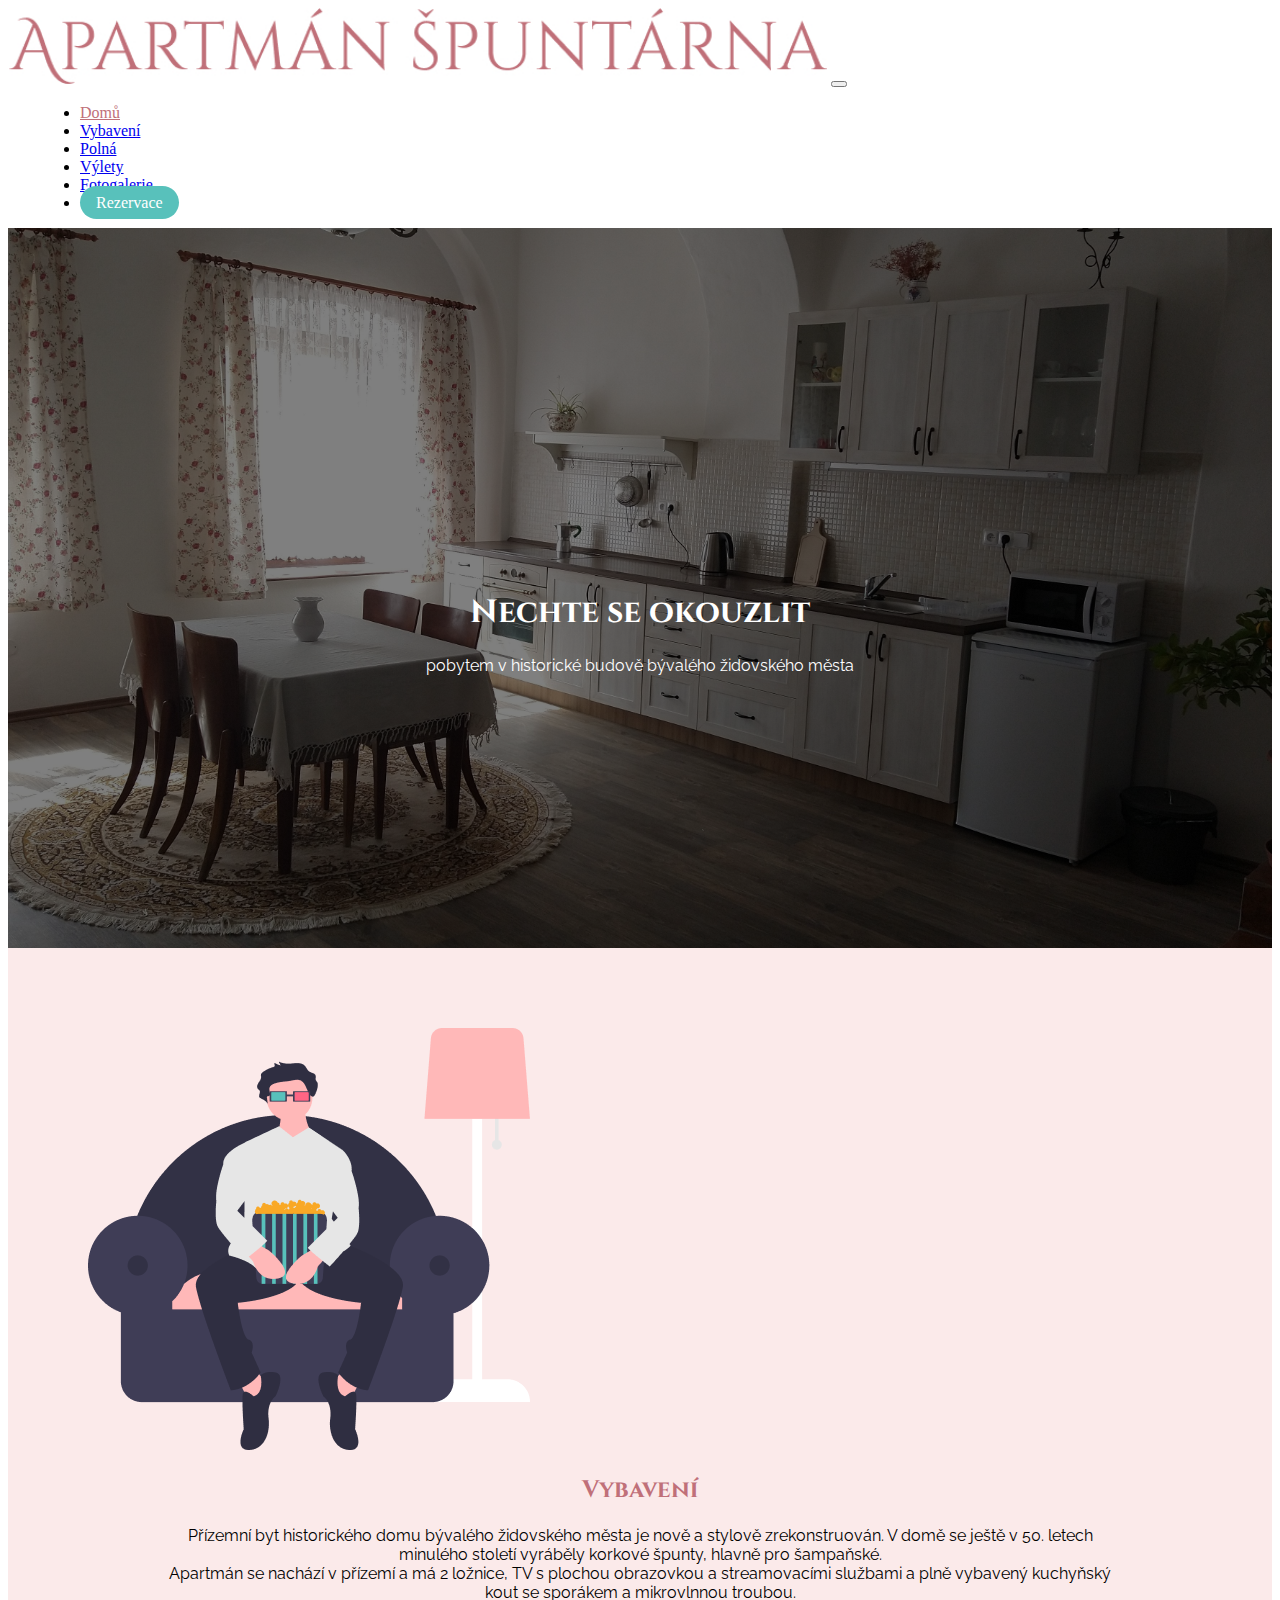
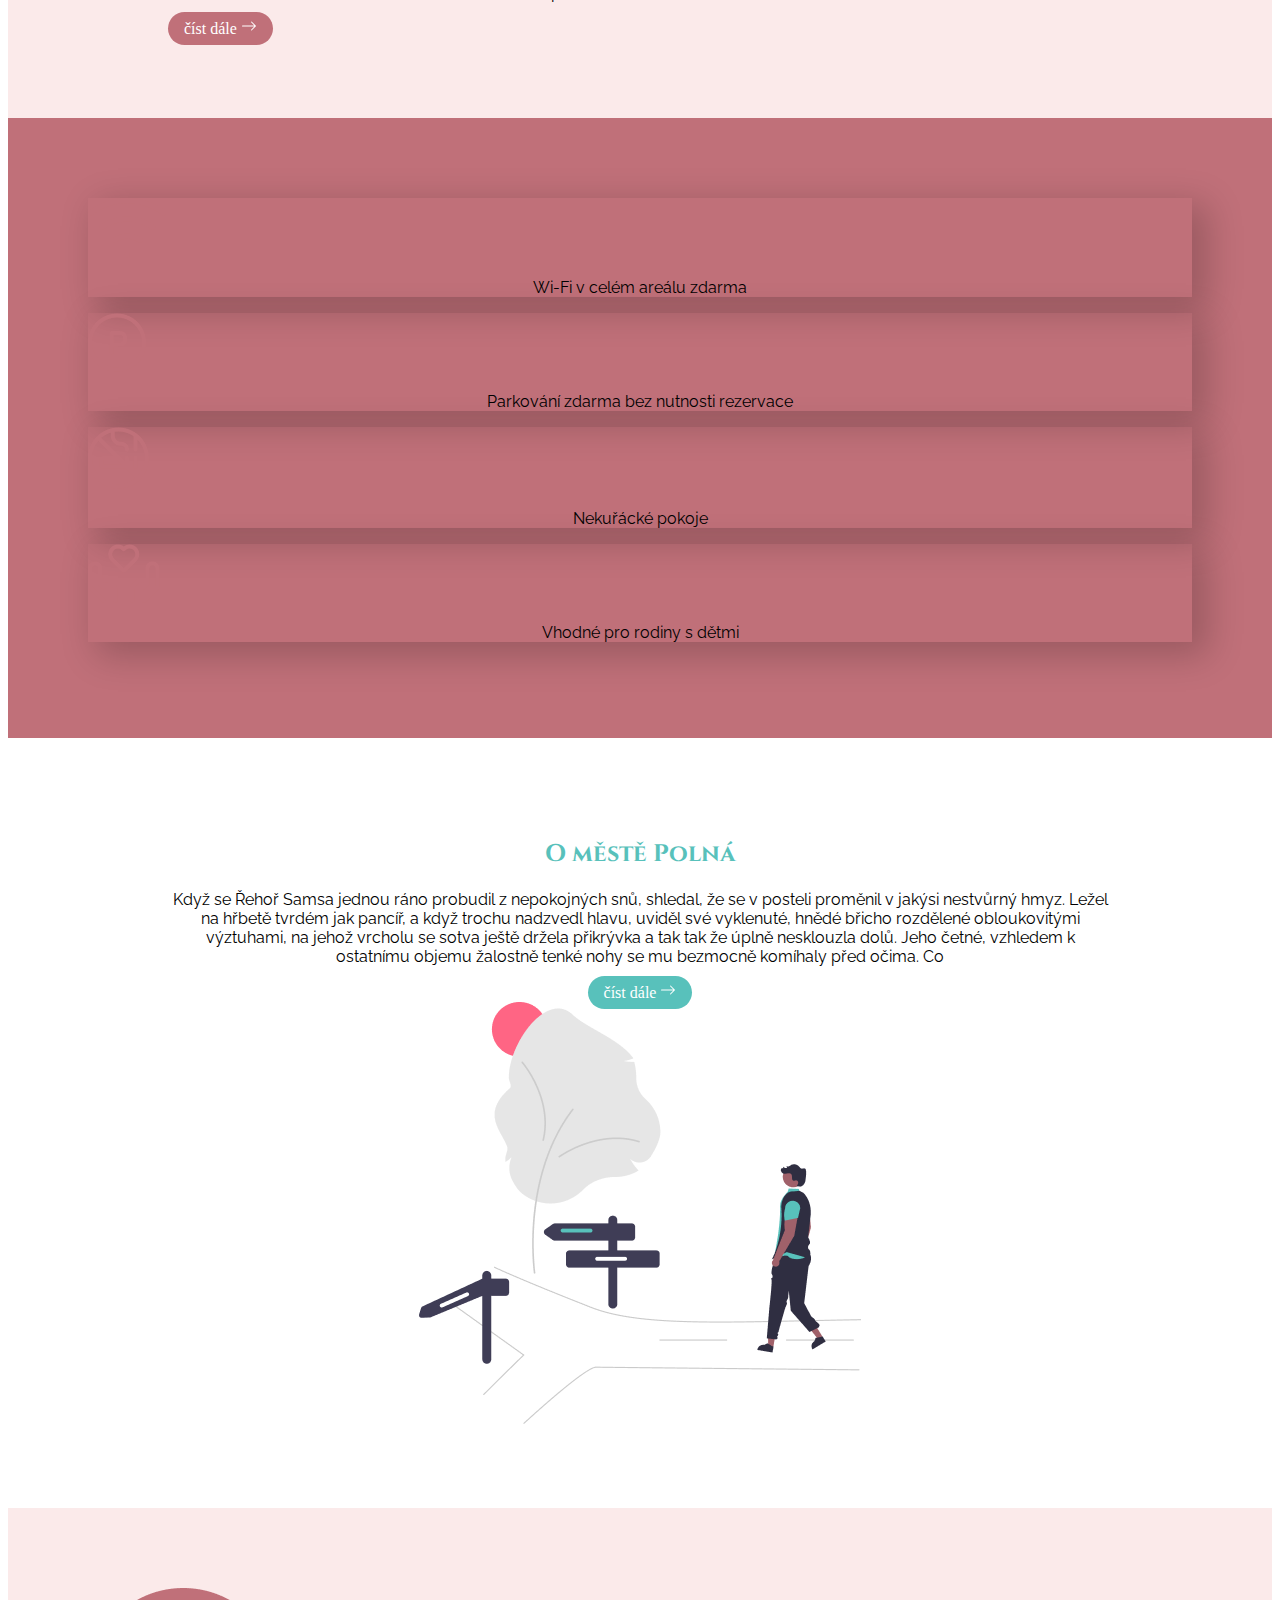
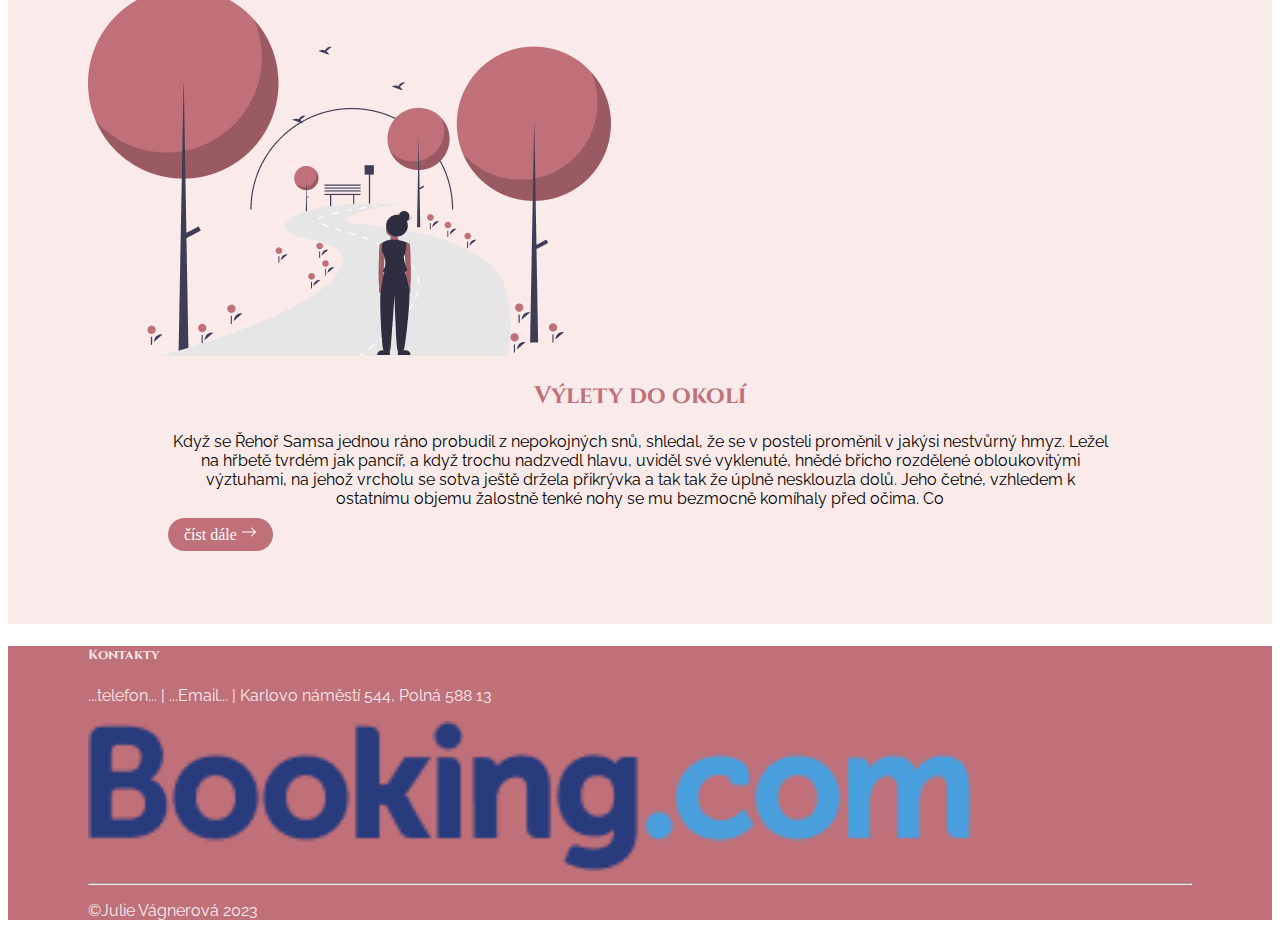
==== index.html @ 6ded3ce1 "First Commit" ====
<!DOCTYPE html>
<html lang="cs-cz">
<head>
    <meta charset="UTF-8">
    <meta name="viewport" content="width=device-width, initial-scale=1.0">
    <link href="https://cdn.jsdelivr.net/npm/bootstrap@5.3.1/dist/css/bootstrap.min.css" rel="stylesheet" integrity="sha384-4bw+/aepP/YC94hEpVNVgiZdgIC5+VKNBQNGCHeKRQN+PtmoHDEXuppvnDJzQIu9" crossorigin="anonymous">
    <link rel="stylesheet" href="css/styl.css">
    <link rel="preconnect" href="https://fonts.googleapis.com">
    <link rel="preconnect" href="https://fonts.gstatic.com" crossorigin>
    <link href="https://fonts.googleapis.com/css2?family=Cinzel:wght@400;500;600&family=Raleway:wght@200;300;400;500;600;700&display=swap" rel="stylesheet">    
    <title>Home</title>

    <meta name="description" content="Ubytování apartmán Špuntárna Polná." />
    <meta name="keywords" content="ubytování Polná, pronájem, apartmán, Špuntárna" />

</head>
<body>
    <!--====== Navigační lišta start ======-->
    <section class="nav-bar ">
        <div class="container">
            <nav class="navbar navbar-expand-lg">
                <a class="navbar-brand" href="index.html"><img src="img/logo-2.jpg" alt="logo apartmánu" class=" logo img-fluid"></a>
                <button class="navbar-toggler" type="button" data-toggle="collapse" data-target="#navbarNav" aria-controls="navbarNavDropdown" aria-expanded="false" aria-label="Toggle navigation">
                  <span class="navbar-toggler-icon"></span>
                </button>
                <div class="collapse navbar-collapse justify-content-end" id="navbarNav">
                  <ul class="navbar-nav">
                    <li class="nav-item">
                      <a class="nav-link active" aria-current="page" href="index.html">Domů</a>
                    </li>
                    <li class="nav-item">
                      <a class="nav-link" href="vybaveni.html">Vybavení</a>
                    </li>
                    <li class="nav-item">
                      <a class="nav-link" href="polna.html">Polná</a>
                    </li>
                    <li class="nav-item">
                      <a class="nav-link" href="vylety.html">Výlety</a>
                    </li>
                    <li class="nav-item">
                        <a class="nav-link" href="fotogalerie.html">Fotogalerie</a>
                    </li>
                    <li class="nav-item mt-2">
                        <a class="tlacitko" href="rezervace.html">Rezervace</a>
                    </li>
                  </ul>
                </div>
            </nav>
        </div>
    </section>
    <!--====== Navigační lišta konec ======-->

    <!--====== Hero sekce start ======-->
    <div class="hero-image">
      <div class="hero-text">
        <h1>Nechte se okouzlit</h1>
        <p>pobytem v historické budově bývalého židovského města</p>
      </div>
    </div>
    <!--====== Hero sekce konec ======-->

    <!--====== Vybavení start ======-->
    <section class="vybaveni">
      <div class="container py-5 px-4 py-xl-6 px-xl-6">
      <div class="row align-items-center gy-3 ">
        <div class="col-sm-12 col-md-6">
          <img src="img/vybaveni-img.png" alt="vybaveni-ilustrace" class="img-fluid mx-auto d-flex">
        </div>
        <div class="col-sm-12 col-md-6 px-xl-6">
          <h2>Vybavení</h2>
          <p>Přízemní byt historického domu bývalého židovského města je nově a stylově zrekonstruován. V domě se ještě v 50. letech minulého století vyráběly korkové špunty, hlavně pro šampaňské.</br>
            Apartmán se nachází v přízemí a má 2 ložnice, TV s plochou obrazovkou a streamovacími službami a plně vybavený kuchyňský kout se sporákem a mikrovlnnou troubou. 
          </p>
          <a href="vybaveni.html" class="tlacitko float-end">číst dále <svg xmlns="http://www.w3.org/2000/svg" width="16" height="16" fill="currentColor" class="bi bi-arrow-right" viewBox="0 0 16 16">
            <path fill-rule="evenodd" d="M1 8a.5.5 0 0 1 .5-.5h11.793l-3.147-3.146a.5.5 0 0 1 .708-.708l4 4a.5.5 0 0 1 0 .708l-4 4a.5.5 0 0 1-.708-.708L13.293 8.5H1.5A.5.5 0 0 1 1 8z"/>
          </svg></a>
        </div>
      </div>
    </div>
    </section>
    <!--====== Vybavení konec ======-->
   
    <!--====== Karty start ======-->
    
    <section class="hlavni-karty">
      <div class="container py-5 px-4 py-xl-6 px-xl-6">
        <div class="row row-cols-2 row-cols-md-4 g-4 g-lg-5">
          <div class="col">
            <div class="card h-100 py-md-0 py-lg-4">
              <img src="img/wifi-ikona.png" class="card-img-top mx-auto py-3" alt="...">
              <div class="card-body">
                <p class="card-text pt-3">Wi-Fi v celém areálu zdarma</p>
              </div>
            </div>
          </div>
          <div class="col">
            <div class="card h-100 py-sm-0 py-lg-4">
              <img src="img/ikona-parkovani.png" class="card-img-top mx-auto py-3" alt="...">
              <div class="card-body">
                <p class="card-text">Parkování zdarma bez nutnosti rezervace</p>
              </div>
            </div>
          </div>
          <div class="col">
            <div class="card h-100 py-sm-0 py-lg-4">
              <img src="img/ikona-nekuracke.png" class="card-img-top mx-auto py-3" alt="...">
              <div class="card-body">
                <p class="card-text">Nekuřácké pokoje</p>
              </div>
            </div>
          </div>
          <div class="col">
            <div class="card h-100 py-sm-0 py-lg-4">
              <img src="img/ikona-rodiny.png" class="card-img-top mx-auto py-3" alt="...">
              <div class="card-body">
                <p class="card-text pt-2">Vhodné pro rodiny s dětmi</p>
              </div>
            </div>
          </div>
        </div>
      </div>
    </section>
    <!--====== Karty konec ======-->


        <!--====== Pamětihodnosti start ======-->
        <section class="pametihodnosti">
          <div class="container py-5 px-4 py-xl-6 px-xl-6">
          <div class="row align-items-center gy-3 ">
            
            <div class="col-sm-12 col-md-6 px-xl-6">
              <h2>O městě Polná</h2>
              <p> Když se Řehoř Samsa jednou ráno probudil z nepokojných snů, shledal, že se v posteli proměnil v jakýsi nestvůrný hmyz. Ležel na hřbetě tvrdém jak pancíř, a když trochu nadzvedl hlavu, uviděl své vyklenuté, hnědé břicho rozdělené obloukovitými výztuhami, na jehož vrcholu se sotva ještě držela přikrývka a tak tak že úplně nesklouzla dolů. Jeho četné, vzhledem k ostatnímu objemu žalostně tenké nohy se mu bezmocně komíhaly před očima. Co


              </p>
              <a href="#" class="tlacitko float-end">číst dále <svg xmlns="http://www.w3.org/2000/svg" width="16" height="16" fill="currentColor" class="bi bi-arrow-right" viewBox="0 0 16 16">
                <path fill-rule="evenodd" d="M1 8a.5.5 0 0 1 .5-.5h11.793l-3.147-3.146a.5.5 0 0 1 .708-.708l4 4a.5.5 0 0 1 0 .708l-4 4a.5.5 0 0 1-.708-.708L13.293 8.5H1.5A.5.5 0 0 1 1 8z"/>
              </svg></a>
            </div>
            <div class="col-sm-12 col-md-6">
              <img src="img/pametihodnosti-img.png" alt="pametihodnosti-ilustrace" class="img-fluid mx-auto d-flex">
            </div>
          </div>
        </div>
        </section>
        <!--====== Pamětihodnosti konec ======-->    
    
  <!--====== Výlety začátek ======-->   
  <section class="vybaveni">
    <div class="container py-5 px-4 py-xl-6 px-xl-6">
    <div class="row align-items-center gy-3 ">
      <div class="col-sm-12 col-md-6">
        <img src="img/vylety-img.png" alt="vybaveni-ilustrace" class="img-fluid mx-auto d-flex">
      </div>
      <div class="col-sm-12 col-md-6 px-xl-6">
        <h2>Výlety do okolí</h2>
        <p>Když se Řehoř Samsa jednou ráno probudil z nepokojných snů, shledal, že se v posteli proměnil v jakýsi nestvůrný hmyz. Ležel na hřbetě tvrdém jak pancíř, a když trochu nadzvedl hlavu, uviděl své vyklenuté, hnědé břicho rozdělené obloukovitými výztuhami, na jehož vrcholu se sotva ještě držela přikrývka a tak tak že úplně nesklouzla dolů. Jeho četné, vzhledem k ostatnímu objemu žalostně tenké nohy se mu bezmocně komíhaly před očima. Co

        </p>
        <a href="vybaveni.html" class="tlacitko float-end">číst dále <svg xmlns="http://www.w3.org/2000/svg" width="16" height="16" fill="currentColor" class="bi bi-arrow-right" viewBox="0 0 16 16">
          <path fill-rule="evenodd" d="M1 8a.5.5 0 0 1 .5-.5h11.793l-3.147-3.146a.5.5 0 0 1 .708-.708l4 4a.5.5 0 0 1 0 .708l-4 4a.5.5 0 0 1-.708-.708L13.293 8.5H1.5A.5.5 0 0 1 1 8z"/>
        </svg></a>
      </div>
    </div>
  </div>
  </section>
  <!--====== Výlety konec ======-->   

  
  <!--====== Patička začátek ======-->   
  <section class="paticka">
    <div class="container pt-5 px-4 pt-xl-5 px-xl-6">
      <div class="row">
        <div class="col-sm-12 col-md-6">
          <h5>Kontakty</h5>
          <p>...telefon... | ...Email... | Karlovo náměstí 544, Polná 588 13</p>
        </div>
        <div class="col-sm-12 col-md-6 align-self-end">
          <a class="float-end " href="https://www.booking.com/hotel/cz/apartman-spuntarna.cs.html?aid=318615&label=New_Czech_CS_5226362425-hguKzeUDx5wVngMHZ4sx6AS217273308917%3Apl%3Ata%3Ap1%3Ap2%3Aac%3Aap%3Aneg&sid=a7d4a2e692a89658b842bb8b0b4a9c7c&dest_id=-552999&dest_type=city&group_adults=2&hapos=1&hpos=1&no_rooms=1&req_adults=2&room1=A%2CA&sb_price_type=total&sr_order=popularity&srepoch=1694419290&srpvid=44c2386bdb5a0214&type=total&ucfs=1&activeTab=main"><img src="img/booking-logo.png" alt="booking.com logo"></a>
        </div>
        <hr>
      <p class="float-end">©Julie Vágnerová 2023</p>
      </div>
      
    </div>
  </section>
  <!--====== Patička konec ======-->   

   

        <script src="https://code.jquery.com/jquery-3.2.1.slim.min.js" integrity="sha384-KJ3o2DKtIkvYIK3UENzmM7KCkRr/rE9/Qpg6aAZGJwFDMVNA/GpGFF93hXpG5KkN" crossorigin="anonymous"></script>
        <script src="https://cdn.jsdelivr.net/npm/popper.js@1.12.9/dist/umd/popper.min.js" integrity="sha384-ApNbgh9B+Y1QKtv3Rn7W3mgPxhU9K/ScQsAP7hUibX39j7fakFPskvXusvfa0b4Q" crossorigin="anonymous"></script>
        <script src="https://cdn.jsdelivr.net/npm/bootstrap@4.0.0/dist/js/bootstrap.min.js" integrity="sha384-JZR6Spejh4U02d8jOt6vLEHfe/JQGiRRSQQxSfFWpi1MquVdAyjUar5+76PVCmYl" crossorigin="anonymous"></script>
    </body>
</html>
---- css/styl.css ----
/* ************ layout start ************* */
@media (min-width: 1200px) {
    .pt-xl-6,
    .py-xl-6 {
      padding-top: 5rem !important;
    }

    .pr-xl-6,
    .px-xl-6 {
      padding-right: 5rem !important;
    }

    .pb-xl-6,
    .py-xl-6 {
      padding-bottom: 5rem !important;
    }

    .pl-xl-6,
    .px-xl-6 {
      padding-left: 5rem !important;
    }
}

/* ************ layout end ************* */
/* ********* Fonty start ********** */
h1 {
    font-family: 'Cinzel', serif;
    
}
h2 {
    font-family: 'Cinzel', serif;
    text-align: center;
    
}
h5 {
    font-family: 'Cinzel', serif;
    
}

p {
    font-family: 'Raleway', sans-serif;
    
}
/* ********* Fonty konec ********** */

/* ********* Pozadí začátek ********** */
.background-svetleruzova {
    background-color: #FBEAEA;
  }
  .background-tmaveruzova {
    background-color:#C07079;
  }
  .tmaveruzova {
    color: #C07079;
  }
/* ********* Pozadí konec ********** */

/* ********* Navigační lišta start ********** */

.logo {
    
    max-width: 64vw;
    width: 100%;
}
.nav-item {
    margin-left: 2rem;
    margin-right: 2rem;

}
.nav-link {
    transition: all 0.4s ease-in-out;
}
.nav-link:hover {
    color: #C07079 ;
}
.nav-item .tlacitko {
    text-decoration: none;
    color: white;
    background-color: #58C1BB;
    padding: 0.5rem 1rem;
    border-radius: 3rem;
    transition: all 0.5s ease-in-out;
   
}
.nav-item .tlacitko:hover {
    background-color: #C07079;
}
.nav-link.active {
    color: #C07079 !important;
}

/* ********* Navigační lišta konec ********** */

/* ********* Hero start ********** */

.hero-image {
  background-image: linear-gradient(rgba(0, 0, 0, 0.5), rgba(0, 0, 0, 0.5)), url('../img/background.jpg');
  height: 80vh;
  background-position: center;
  background-size: cover;
  
}

.hero-text {
  text-align: center;
  position: absolute;
  top: 70%;
  left: 50%;
  transform: translate(-50%, -50%);
  color: white;
}
/* ********* Hero konec ********** */

/* ********* Vybavení start ********** */
.vybaveni h2 {
    color: #C07079;
    text-align: center;
}
.vybaveni {
    background-color: #FBEAEA;

}
.vybaveni .tlacitko {
    text-decoration: none;
    color: white;
    background-color: #C07079;
    padding: 0.5rem 1rem;
    border-radius: 3rem;
    transition: all 0.5s ease-in-out;
    
}
.vybaveni .tlacitko:hover {
    background-color: #58C1BB;
}
.vybaveni p {
    text-align: center;
}
/* ********* Vybavení konec ********** */

/* ********* Hlavní karty start ********** */
.hlavni-karty .card-img-top {
    max-width: 25%;
   
}
.card-text {
    text-align: center;
}
.hlavni-karty
{
    background-color: #C07079;
}
.hlavni-karty .card {
    border-radius: 0%;
    box-shadow: 12px 10px 34px 4px rgba(0,0,0,0.2);

}
/* ********* Hlavní karty konec ********** */

/* ********* O městě Polná start ********** */
.pametihodnosti {
    text-align: center;
}
.pametihodnosti h2 {
    color: #58C1BB;
}
.pametihodnosti .tlacitko {

 text-decoration: none;
    color: white;
    background-color: #58C1BB;
    padding: 0.5rem 1rem;
    border-radius: 3rem;
    transition: all 0.5s ease-in-out;
   
}
.pametihodnosti .tlacitko:hover {
    background-color: #C07079;
}
/* ********* O městě Polná konec ********** */

/* ********* Výlety začátek ********** */
/* ********* Výlety konec ********** */

/* ********* Mapa začátek ********** */
.google-mapa {
   
    padding-bottom: 30%;
    position: relative;
}

.google-mapa iframe {
    height: 100%;
    width: 100%;
    left: 0;
    top: 0;
    position: absolute;
}
/* ********* Mapa konec ********** */

/* ********* Patička začátek ********** */
.paticka {
    background-color: #C07079;
    color: #FBEAEA;
}
.paticka img {
    width: 80%;
}

/* ********* Patička konec ********** */








/* ********* VYBAVENÍ ********** */


/* ********* Hero začátek ********** */
.vybaveni-obrazek {
    height: 50vh;
    
}

.hero-vybaveni {
    background-image: linear-gradient(rgba(0, 0, 0, 0.5), rgba(0, 0, 0, 0.5)), url('../img/vybaveni-loznice-2.jpg');
    height: 50vh;
    background-position: center;
    background-size: cover;
    
  }

  
/* ********* Hero konec ********** */

/* ********* Vybaveni karty začátek ********** */
.vybaveni-karty .card {
    border: 0px;
    box-shadow: 10px 10px 35px -16px rgba(0,0,0,1);
    text-align: center;

}
.vybaveni-text {
   text-align: center;
}
/* ********* Vybavení karty konec ********** */






/* ********* REZERVACE ********** */

/* ********* Ceník začátek ********** */
.cenik th {
    padding-right: 6rem;
}

/* ********* Ceník konec ********** */

/* ********* Rezervace začátek ********** */
.rezervace {
    text-align: center;
}

/* ********* Rezervace konec ********** */
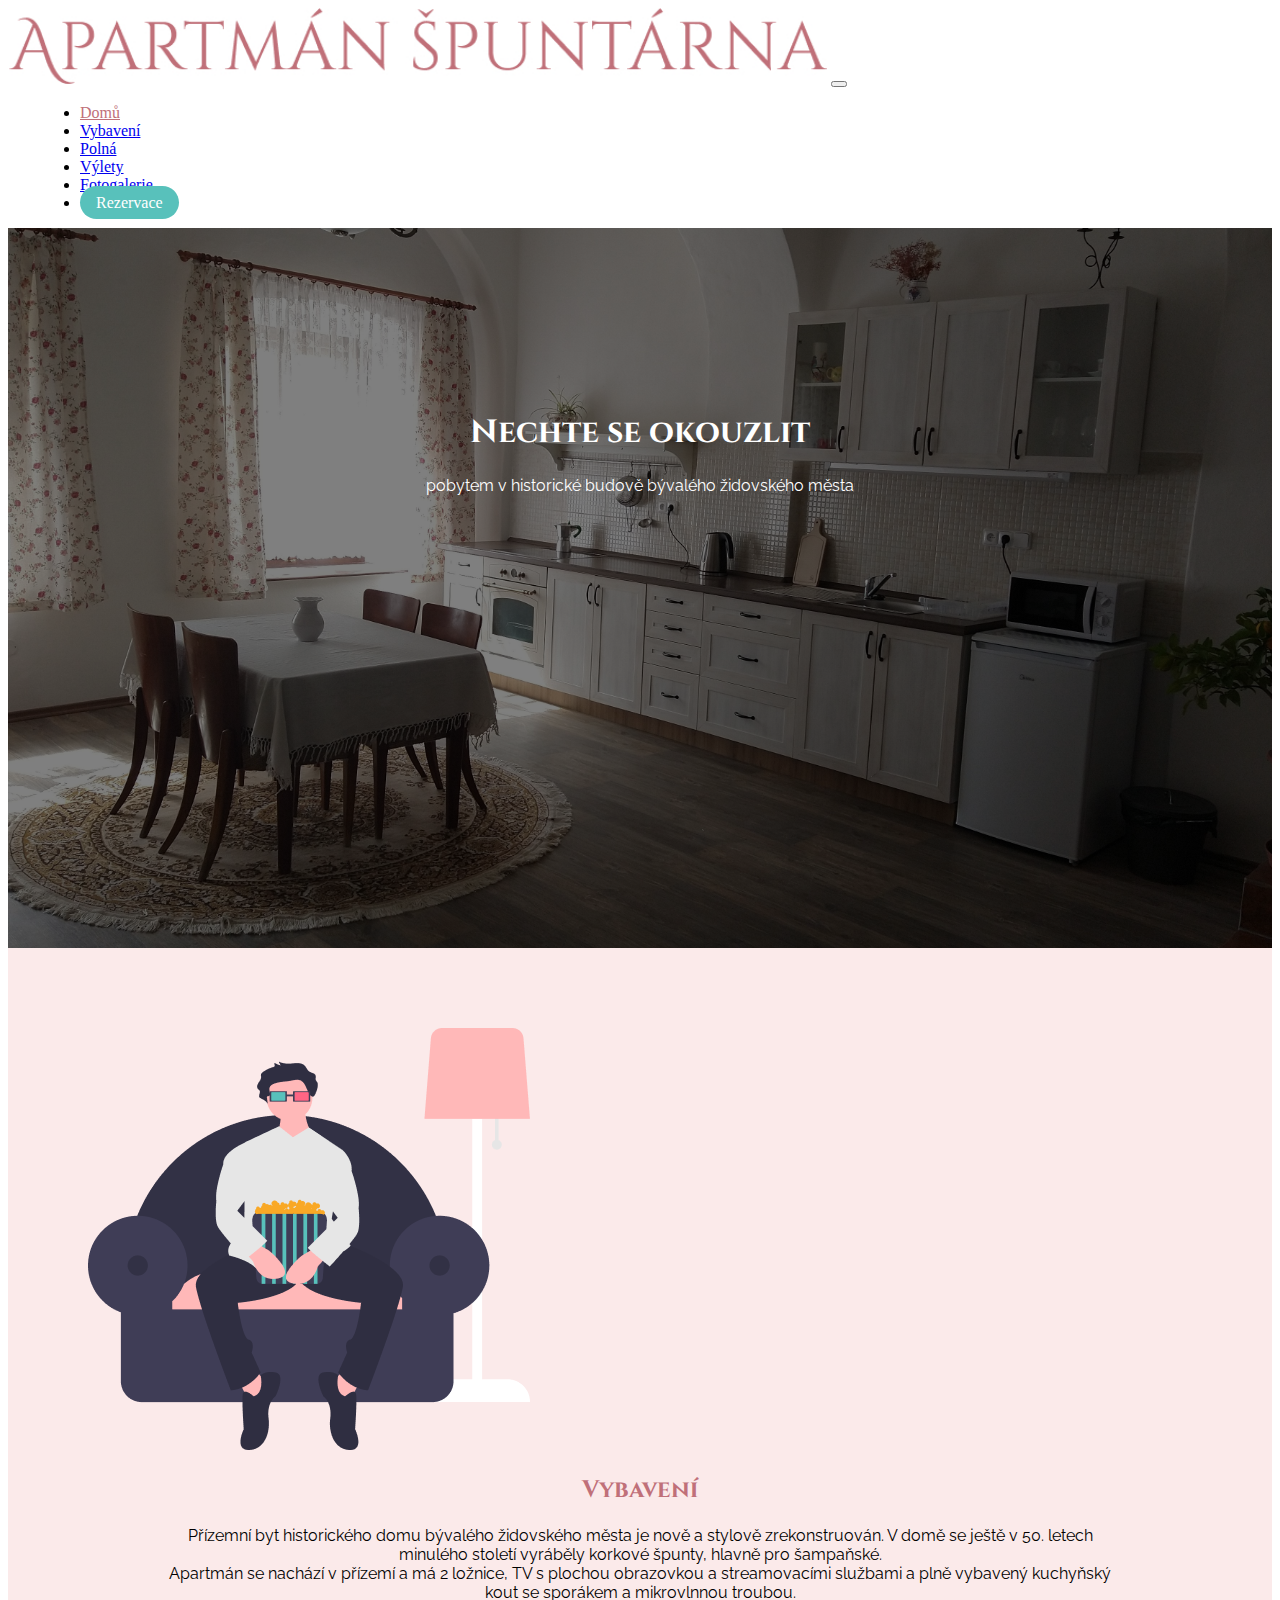
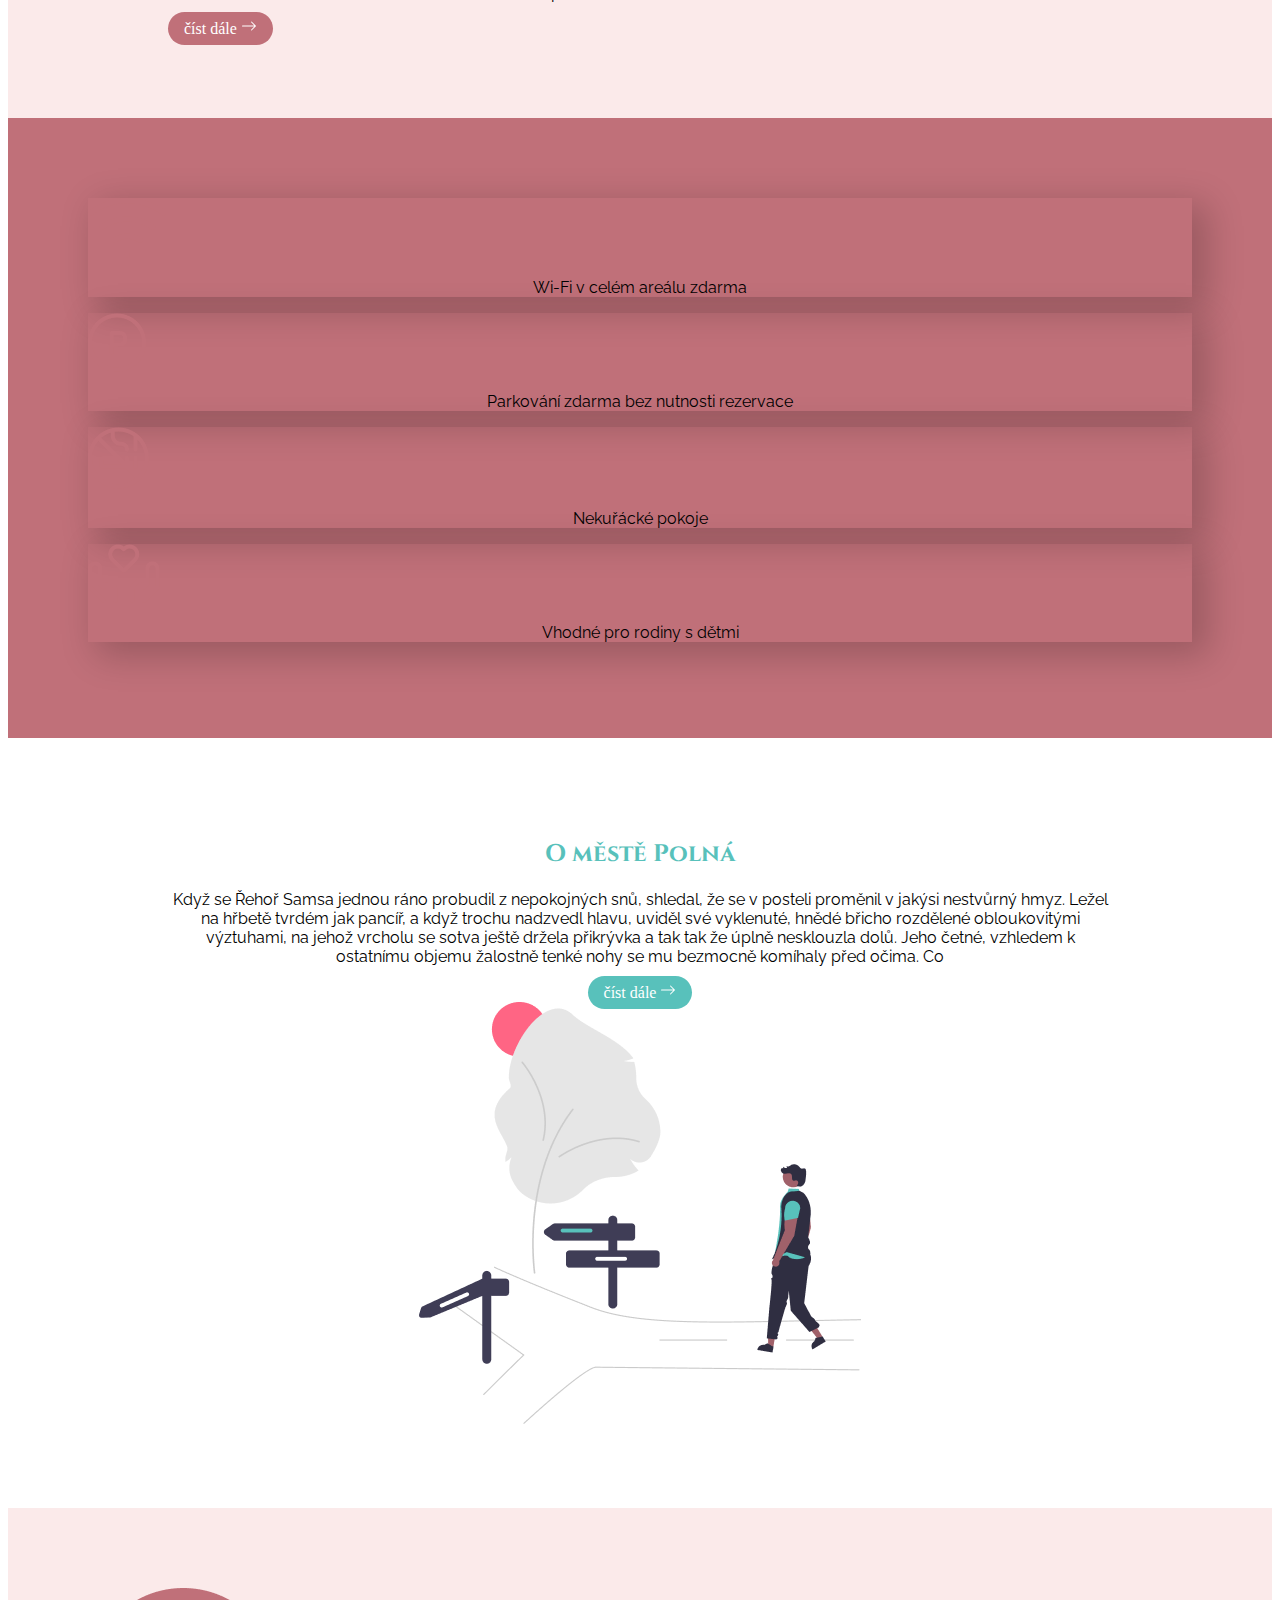
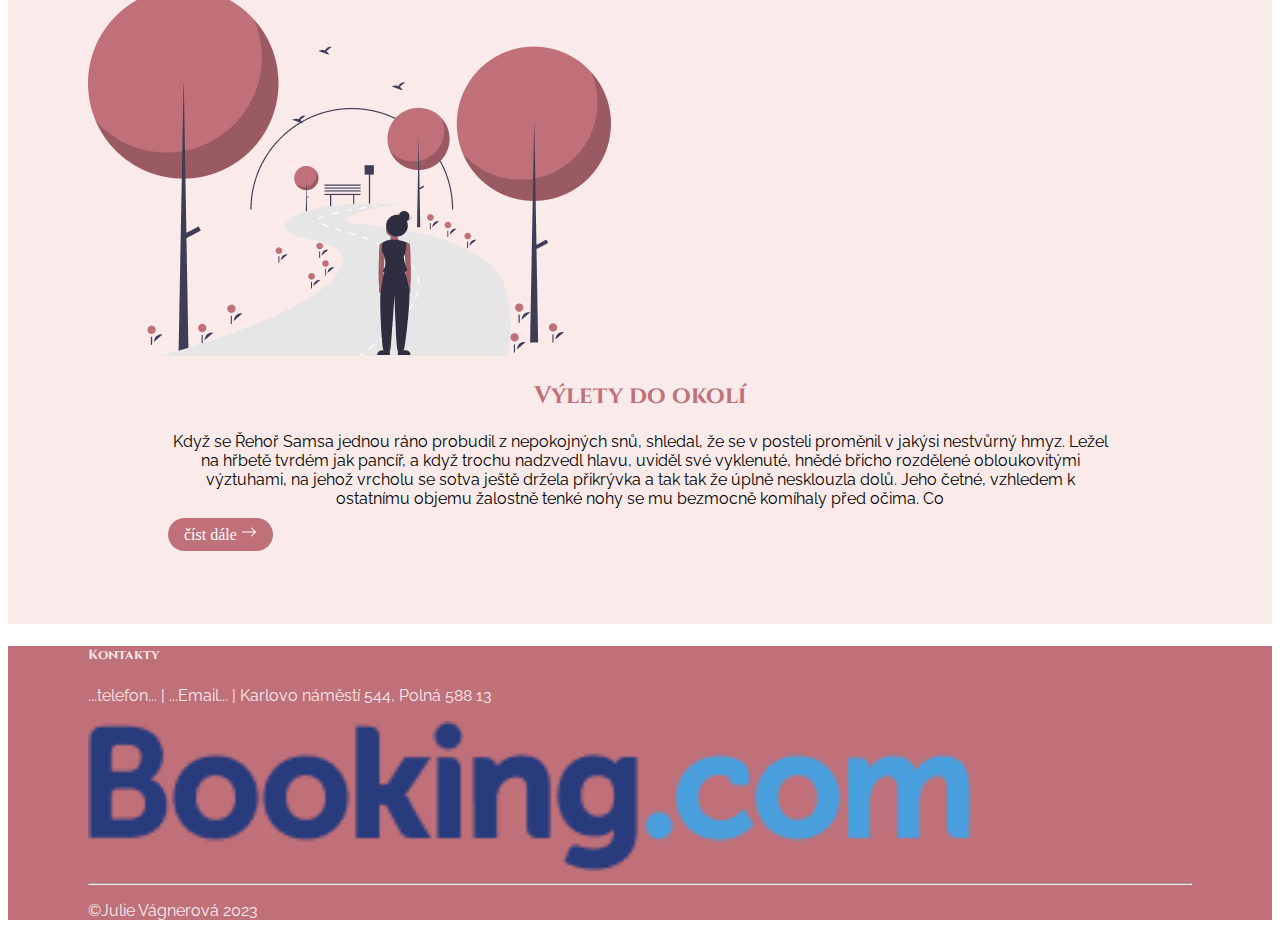
==== commit 429eb9da: "úprava čitelnosti kódu" ====
--- a/index.html
+++ b/index.html
@@ -15,7 +15,7 @@
 
 </head>
 <body>
-    <!--====== Navigační lišta start ======-->
+    <!--====== Navigační lišta začátek ======-->
     <section class="nav-bar ">
         <div class="container">
             <nav class="navbar navbar-expand-lg">
@@ -50,7 +50,7 @@
     </section>
     <!--====== Navigační lišta konec ======-->
 
-    <!--====== Hero sekce start ======-->
+    <!--====== Hero sekce začátek ======-->
     <div class="hero-image">
       <div class="hero-text">
         <h1>Nechte se okouzlit</h1>
@@ -59,15 +59,15 @@
     </div>
     <!--====== Hero sekce konec ======-->
 
-    <!--====== Vybavení start ======-->
-    <section class="vybaveni">
+    <!--====== Vybavení začátek ======-->
+    <section class="vybaveni background-svetleruzova">
       <div class="container py-5 px-4 py-xl-6 px-xl-6">
       <div class="row align-items-center gy-3 ">
         <div class="col-sm-12 col-md-6">
           <img src="img/vybaveni-img.png" alt="vybaveni-ilustrace" class="img-fluid mx-auto d-flex">
         </div>
         <div class="col-sm-12 col-md-6 px-xl-6">
-          <h2>Vybavení</h2>
+          <h2 class="tmaveruzova">Vybavení</h2>
           <p>Přízemní byt historického domu bývalého židovského města je nově a stylově zrekonstruován. V domě se ještě v 50. letech minulého století vyráběly korkové špunty, hlavně pro šampaňské.</br>
             Apartmán se nachází v přízemí a má 2 ložnice, TV s plochou obrazovkou a streamovacími službami a plně vybavený kuchyňský kout se sporákem a mikrovlnnou troubou. 
           </p>
@@ -80,9 +80,9 @@
     </section>
     <!--====== Vybavení konec ======-->
    
-    <!--====== Karty start ======-->
+    <!--====== Karty začátek ======-->
     
-    <section class="hlavni-karty">
+    <section class="hlavni-karty background-tmaveruzova">
       <div class="container py-5 px-4 py-xl-6 px-xl-6">
         <div class="row row-cols-2 row-cols-md-4 g-4 g-lg-5">
           <div class="col">
@@ -123,13 +123,13 @@
     <!--====== Karty konec ======-->
 
 
-        <!--====== Pamětihodnosti start ======-->
+        <!--====== Pamětihodnosti začátek ======-->
         <section class="pametihodnosti">
           <div class="container py-5 px-4 py-xl-6 px-xl-6">
           <div class="row align-items-center gy-3 ">
             
             <div class="col-sm-12 col-md-6 px-xl-6">
-              <h2>O městě Polná</h2>
+              <h2 class="tyrkysova">O městě Polná</h2>
               <p> Když se Řehoř Samsa jednou ráno probudil z nepokojných snů, shledal, že se v posteli proměnil v jakýsi nestvůrný hmyz. Ležel na hřbetě tvrdém jak pancíř, a když trochu nadzvedl hlavu, uviděl své vyklenuté, hnědé břicho rozdělené obloukovitými výztuhami, na jehož vrcholu se sotva ještě držela přikrývka a tak tak že úplně nesklouzla dolů. Jeho četné, vzhledem k ostatnímu objemu žalostně tenké nohy se mu bezmocně komíhaly před očima. Co
 
 
@@ -147,14 +147,14 @@
         <!--====== Pamětihodnosti konec ======-->    
     
   <!--====== Výlety začátek ======-->   
-  <section class="vybaveni">
+  <section class="vybaveni background-svetleruzova">
     <div class="container py-5 px-4 py-xl-6 px-xl-6">
     <div class="row align-items-center gy-3 ">
       <div class="col-sm-12 col-md-6">
         <img src="img/vylety-img.png" alt="vybaveni-ilustrace" class="img-fluid mx-auto d-flex">
       </div>
       <div class="col-sm-12 col-md-6 px-xl-6">
-        <h2>Výlety do okolí</h2>
+        <h2 class="tmaveruzova">Výlety do okolí</h2>
         <p>Když se Řehoř Samsa jednou ráno probudil z nepokojných snů, shledal, že se v posteli proměnil v jakýsi nestvůrný hmyz. Ležel na hřbetě tvrdém jak pancíř, a když trochu nadzvedl hlavu, uviděl své vyklenuté, hnědé břicho rozdělené obloukovitými výztuhami, na jehož vrcholu se sotva ještě držela přikrývka a tak tak že úplně nesklouzla dolů. Jeho četné, vzhledem k ostatnímu objemu žalostně tenké nohy se mu bezmocně komíhaly před očima. Co
 
         </p>
@@ -169,7 +169,7 @@
 
   
   <!--====== Patička začátek ======-->   
-  <section class="paticka">
+  <section class="paticka background-tmaveruzova svetleruzova">
     <div class="container pt-5 px-4 pt-xl-5 px-xl-6">
       <div class="row">
         <div class="col-sm-12 col-md-6">
--- a/css/styl.css
+++ b/css/styl.css
@@ -1,4 +1,5 @@
-/* ************ layout start ************* */
+/* ************ layout začátek ************* */
+
 @media (min-width: 1200px) {
     .pt-xl-6,
     .py-xl-6 {
@@ -21,8 +22,10 @@
     }
 }
 
-/* ************ layout end ************* */
-/* ********* Fonty start ********** */
+/* ************ layout konec ************* */
+
+/* ********* Fonty začátek ********** */
+
 h1 {
     font-family: 'Cinzel', serif;
     
@@ -41,9 +44,11 @@
     font-family: 'Raleway', sans-serif;
     
 }
+
 /* ********* Fonty konec ********** */
 
-/* ********* Pozadí začátek ********** */
+/* ********* Barvy pozadí a nadpisů začátek ********** */
+
 .background-svetleruzova {
     background-color: #FBEAEA;
   }
@@ -53,10 +58,19 @@
   .tmaveruzova {
     color: #C07079;
   }
-/* ********* Pozadí konec ********** */
+  .svetleruzova {
+    color: #FBEAEA;
+  }
+  .tyrkysova {
+    color: #58C1BB;
+  }
+
+/* ********* Barvy pozadí a nadpisů konec ********** */
 
 /* ********* Navigační lišta start ********** */
-
+.collapse {
+    z-index: 1;
+}
 .logo {
     
     max-width: 64vw;
@@ -104,22 +118,16 @@
 .hero-text {
   text-align: center;
   position: absolute;
-  top: 70%;
+  top: 50%;
   left: 50%;
   transform: translate(-50%, -50%);
   color: white;
+  z-index: 0;
 }
 /* ********* Hero konec ********** */
 
 /* ********* Vybavení start ********** */
-.vybaveni h2 {
-    color: #C07079;
-    text-align: center;
-}
-.vybaveni {
-    background-color: #FBEAEA;
-
-}
+
 .vybaveni .tlacitko {
     text-decoration: none;
     color: white;
@@ -145,10 +153,7 @@
 .card-text {
     text-align: center;
 }
-.hlavni-karty
-{
-    background-color: #C07079;
-}
+
 .hlavni-karty .card {
     border-radius: 0%;
     box-shadow: 12px 10px 34px 4px rgba(0,0,0,0.2);
@@ -160,9 +165,7 @@
 .pametihodnosti {
     text-align: center;
 }
-.pametihodnosti h2 {
-    color: #58C1BB;
-}
+
 .pametihodnosti .tlacitko {
 
  text-decoration: none;
@@ -178,8 +181,75 @@
 }
 /* ********* O městě Polná konec ********** */
 
-/* ********* Výlety začátek ********** */
-/* ********* Výlety konec ********** */
+/* ********* Patička začátek ********** */
+
+.paticka img {
+    width: 80%;
+}
+
+/* ********* Patička konec ********** */
+
+
+
+
+
+
+
+
+/* ********* VYBAVENÍ ********** */
+
+
+/* ********* Hero začátek ********** */
+.vybaveni-obrazek {
+    height: 50vh;
+    
+}
+
+.hero-vybaveni {
+    background-image: linear-gradient(rgba(0, 0, 0, 0.5), rgba(0, 0, 0, 0.5)), url('../img/vybaveni-loznice-2.jpg');
+    height: 50vh;
+    background-position: center;
+    background-size: cover;
+    
+  }
+
+  
+/* ********* Hero konec ********** */
+
+/* ********* Vybaveni karty začátek ********** */
+
+.vybaveni-text {
+    text-align: center;
+ }
+.vybaveni-karty .card {
+    border: 0px;
+    box-shadow: 10px 10px 35px -16px rgba(0,0,0,1);
+    text-align: center;
+
+}
+
+/* ********* Vybavení karty konec ********** */
+
+
+
+
+
+
+/* ********* REZERVACE ********** */
+
+/* ********* Ceník začátek ********** */
+.cenik th {
+    padding-right: 6rem;
+}
+
+/* ********* Ceník konec ********** */
+
+/* ********* Rezervace začátek ********** */
+.rezervace {
+    text-align: center;
+}
+
+/* ********* Rezervace konec ********** */
 
 /* ********* Mapa začátek ********** */
 .google-mapa {
@@ -195,75 +265,4 @@
     top: 0;
     position: absolute;
 }
-/* ********* Mapa konec ********** */
-
-/* ********* Patička začátek ********** */
-.paticka {
-    background-color: #C07079;
-    color: #FBEAEA;
-}
-.paticka img {
-    width: 80%;
-}
-
-/* ********* Patička konec ********** */
-
-
-
-
-
-
-
-
-/* ********* VYBAVENÍ ********** */
-
-
-/* ********* Hero začátek ********** */
-.vybaveni-obrazek {
-    height: 50vh;
-    
-}
-
-.hero-vybaveni {
-    background-image: linear-gradient(rgba(0, 0, 0, 0.5), rgba(0, 0, 0, 0.5)), url('../img/vybaveni-loznice-2.jpg');
-    height: 50vh;
-    background-position: center;
-    background-size: cover;
-    
-  }
-
-  
-/* ********* Hero konec ********** */
-
-/* ********* Vybaveni karty začátek ********** */
-.vybaveni-karty .card {
-    border: 0px;
-    box-shadow: 10px 10px 35px -16px rgba(0,0,0,1);
-    text-align: center;
-
-}
-.vybaveni-text {
-   text-align: center;
-}
-/* ********* Vybavení karty konec ********** */
-
-
-
-
-
-
-/* ********* REZERVACE ********** */
-
-/* ********* Ceník začátek ********** */
-.cenik th {
-    padding-right: 6rem;
-}
-
-/* ********* Ceník konec ********** */
-
-/* ********* Rezervace začátek ********** */
-.rezervace {
-    text-align: center;
-}
-
-/* ********* Rezervace konec ********** */+/* ********* Mapa konec ********** */